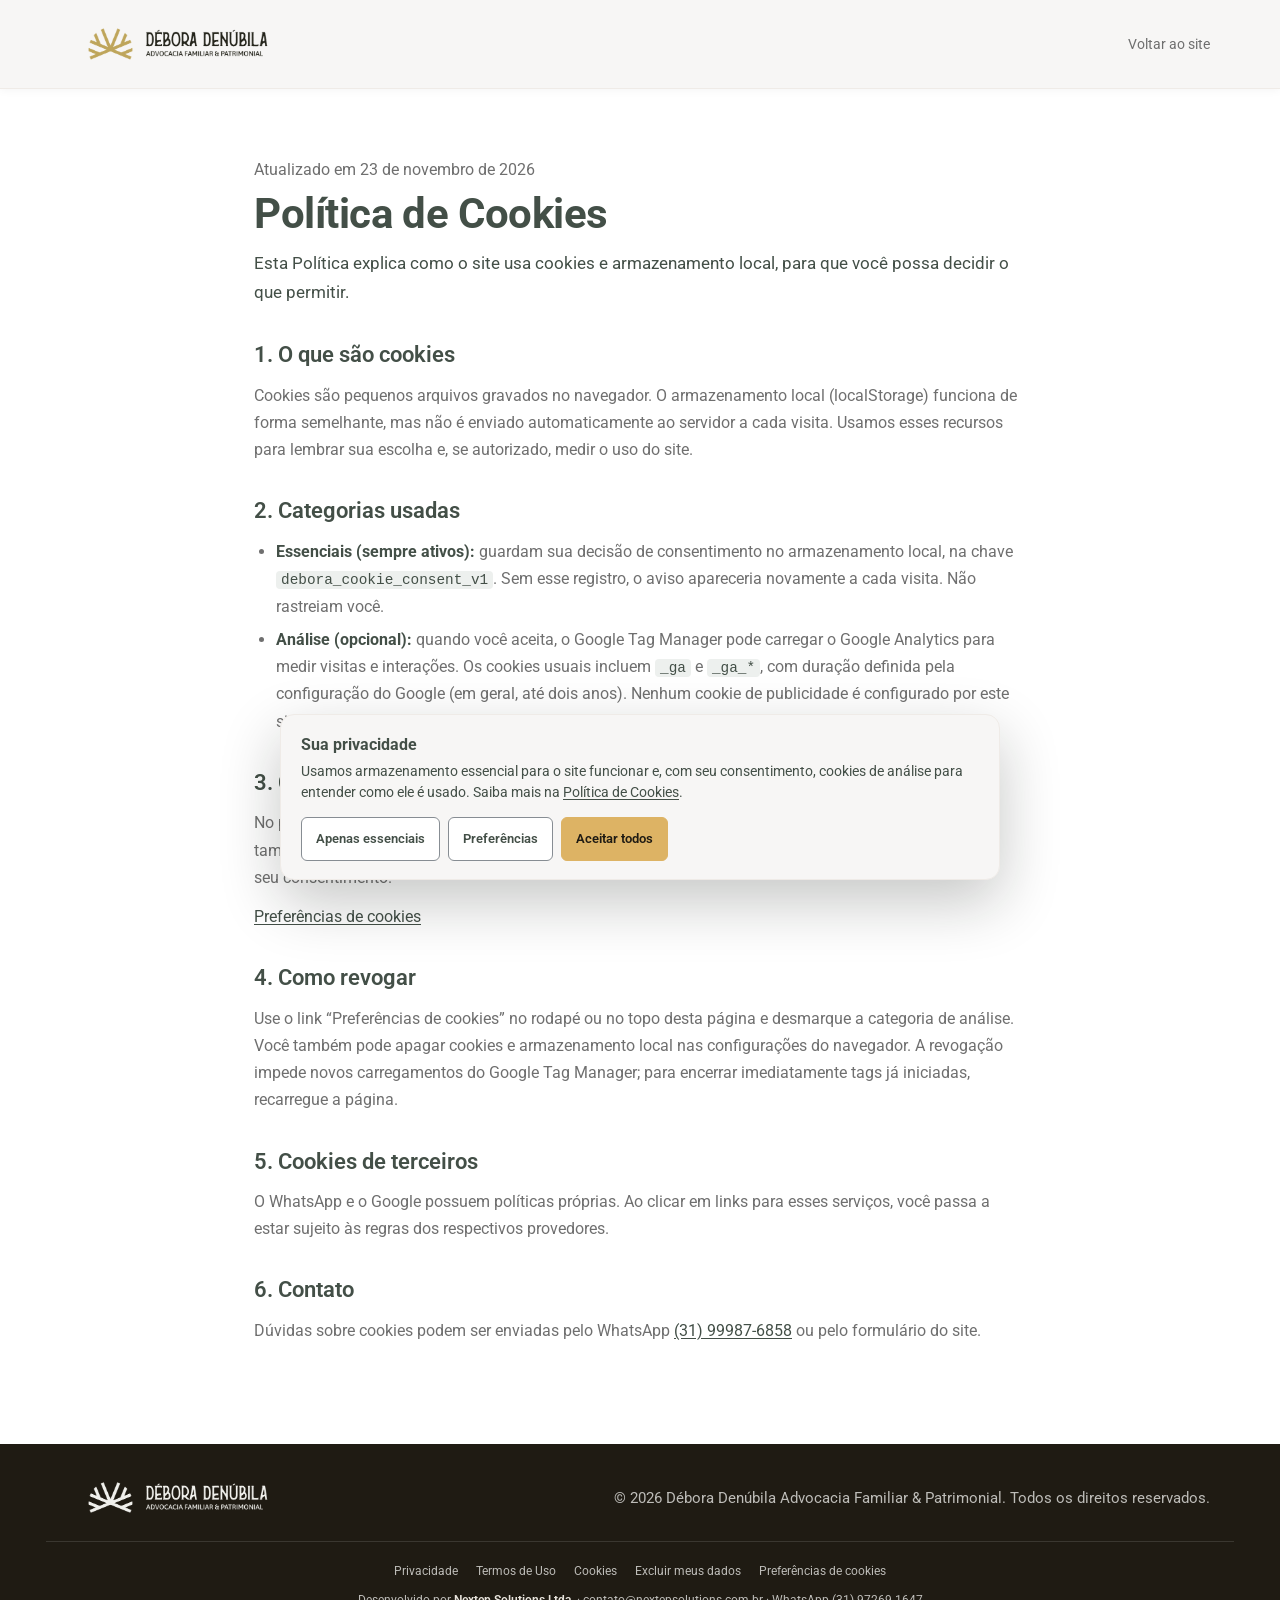
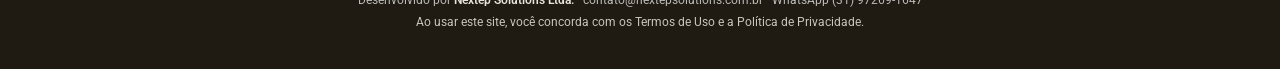
==== cookies/index.html @ 802c4f23 "feat: site institucional Debora Denubila com deploy CI/CD" ====
<!DOCTYPE html>
<html lang="pt-BR" class="no-js">
<head>
  <meta charset="UTF-8">
  <meta name="viewport" content="width=device-width, initial-scale=1.0, viewport-fit=cover">

  <title>Política de Cookies | Débora Denúbila</title>
  <meta name="description" content="Categorias de cookies e armazenamento local usados no site e como gerenciar suas preferências.">
  <meta name="robots" content="index, follow">
  <meta name="theme-color" content="#434F47">
  <link rel="canonical" href="https://deboradenubila.adv.br/cookies/">

  <link rel="icon" href="../assets/icons/favicon-32.png" sizes="32x32" type="image/png">
  <link rel="icon" href="../assets/icons/favicon-192.png" sizes="192x192" type="image/png">
  <link rel="apple-touch-icon" href="../assets/icons/favicon-180.png">
  <link rel="manifest" href="../site.webmanifest">

  <link rel="preload" href="../assets/fonts/roboto-latin.woff2" as="font" type="font/woff2" crossorigin>
  <link rel="stylesheet" href="../assets/css/styles.css">
  <link rel="stylesheet" href="../assets/css/legal.css">

  <script>document.documentElement.classList.replace('no-js', 'js');</script>
</head>

<body>
  <a class="skip-link" href="#conteudo">Ir para o conteúdo</a>

  <header class="site-header" data-header>
    <div class="container site-header__inner">
      <a class="brand" href="../index.html" aria-label="Débora Denúbila — voltar ao site">
        <img src="../assets/img/logo-escura.png" width="640" height="199" alt="Débora Denúbila — Advocacia Familiar e Patrimonial">
      </a>
      <a class="legal-back" href="../index.html">Voltar ao site</a>
    </div>
  </header>

  <main class="legal-page" id="conteudo">
    <div class="container legal-page__inner">
      <p class="legal-updated">Atualizado em 23 de novembro de 2026</p>
      <h1>Política de Cookies</h1>
      <p class="legal-intro">Esta Política explica como o site usa cookies e armazenamento local, para que você possa decidir o que permitir.</p>
      
      <section>
        <h2>1. O que são cookies</h2>
        <p>Cookies são pequenos arquivos gravados no navegador. O armazenamento local (localStorage) funciona de forma semelhante, mas não é enviado automaticamente ao servidor a cada visita. Usamos esses recursos para lembrar sua escolha e, se autorizado, medir o uso do site.</p>
      </section>
      <section>
        <h2>2. Categorias usadas</h2>
        <ul>
          <li><strong>Essenciais (sempre ativos):</strong> guardam sua decisão de consentimento no armazenamento local, na chave <code>debora_cookie_consent_v1</code>. Sem esse registro, o aviso apareceria novamente a cada visita. Não rastreiam você.</li>
          <li><strong>Análise (opcional):</strong> quando você aceita, o Google Tag Manager pode carregar o Google Analytics para medir visitas e interações. Os cookies usuais incluem <code>_ga</code> e <code>_ga_*</code>, com duração definida pela configuração do Google (em geral, até dois anos). Nenhum cookie de publicidade é configurado por este site.</li>
        </ul>
      </section>
      <section>
        <h2>3. Consentimento</h2>
        <p>No primeiro acesso, mostramos um aviso com as opções “Apenas essenciais” e “Aceitar todos”. Você também pode abrir as preferências detalhadas a qualquer momento. A análise só é ativada após o seu consentimento.</p>
        <p><a href="../cookies/" data-cookie-preferences>Preferências de cookies</a></p>
      </section>
      <section>
        <h2>4. Como revogar</h2>
        <p>Use o link “Preferências de cookies” no rodapé ou no topo desta página e desmarque a categoria de análise. Você também pode apagar cookies e armazenamento local nas configurações do navegador. A revogação impede novos carregamentos do Google Tag Manager; para encerrar imediatamente tags já iniciadas, recarregue a página.</p>
      </section>
      <section>
        <h2>5. Cookies de terceiros</h2>
        <p>O WhatsApp e o Google possuem políticas próprias. Ao clicar em links para esses serviços, você passa a estar sujeito às regras dos respectivos provedores.</p>
      </section>
      <section>
        <h2>6. Contato</h2>
        <p>Dúvidas sobre cookies podem ser enviadas pelo WhatsApp <a href="https://wa.me/5531999876858" target="_blank" rel="noopener noreferrer">(31) 99987-6858</a> ou pelo formulário do site.</p>
      </section>
    </div>
  </main>

  <footer class="site-footer">
    <div class="container site-footer__inner">
      <a class="brand brand--footer" href="../index.html" aria-label="Débora Denúbila — voltar ao site">
        <img src="../assets/img/logo-clara.png" width="640" height="199" alt="Débora Denúbila — Advocacia Familiar e Patrimonial" loading="lazy" decoding="async">
      </a>
      <p>&copy; <span data-year>2026</span> Débora Denúbila Advocacia Familiar &amp; Patrimonial. Todos os direitos reservados.</p>
    </div>

    <div class="container legal-footer">
      <nav class="legal-links" aria-label="Links legais">
        <a href="../privacidade/">Privacidade</a>
        <a href="../termos/">Termos de Uso</a>
        <a href="../cookies/">Cookies</a>
        <a href="../excluir-dados/">Excluir meus dados</a>
        <a href="../cookies/" data-cookie-preferences>Preferências de cookies</a>
      </nav>
      <p class="legal-responsible">
        Desenvolvido por <a href="https://nextepsolutions.com.br/" target="_blank" rel="noopener noreferrer"><strong>Nextep Solutions Ltda.</strong></a> ·
        <a href="mailto:contato@nextepsolutions.com.br">contato@nextepsolutions.com.br</a> ·
        WhatsApp <a href="https://wa.me/5531972691647" target="_blank" rel="noopener noreferrer">(31) 97269-1647</a>
      </p>
      <p class="legal-consent">
        Ao usar este site, você concorda com os <a href="../termos/">Termos de Uso</a>
        e a <a href="../privacidade/">Política de Privacidade</a>.
      </p>
    </div>
  </footer>

  <a class="whatsapp" href="https://wa.me/5531999876858?text=Ol%C3%A1%2C%20vim%20do%20site%20e%20gostaria%20de%20mais%20informa%C3%A7%C3%B5es"
     target="_blank" rel="noopener noreferrer" aria-label="Falar no WhatsApp (abre em nova aba)">
    <span class="whatsapp__pulse" aria-hidden="true"></span>
    <svg viewBox="0 0 24 24" aria-hidden="true">
      <path fill="currentColor" d="M19.05 4.91A9.82 9.82 0 0 0 12.04 2C6.58 2 2.13 6.45 2.13 11.91c0 1.75.46 3.45 1.32 4.95L2.05 22l5.25-1.38c1.45.79 3.08 1.21 4.74 1.21 5.46 0 9.91-4.45 9.91-9.91 0-2.65-1.03-5.14-2.9-7.01zM12.04 20.15c-1.48 0-2.93-.4-4.2-1.15l-.3-.18-3.12.82.83-3.04-.2-.31a8.26 8.26 0 0 1-1.26-4.38c0-4.54 3.7-8.24 8.25-8.24 2.2 0 4.27.86 5.82 2.42a8.18 8.18 0 0 1 2.41 5.83c0 4.54-3.7 8.23-8.23 8.23zm4.52-6.16c-.25-.12-1.47-.72-1.69-.81-.23-.08-.39-.12-.56.12-.17.25-.64.81-.79.97-.15.17-.29.19-.54.06-.25-.12-1.05-.39-1.99-1.23-.74-.66-1.23-1.47-1.38-1.72-.14-.25-.02-.38.11-.5.11-.11.25-.29.37-.43.12-.14.17-.25.25-.41.08-.17.04-.31-.02-.43-.06-.12-.56-1.34-.76-1.84-.2-.48-.41-.42-.56-.43h-.48c-.17 0-.43.06-.66.31-.22.25-.86.85-.86 2.07 0 1.22.89 2.4 1.01 2.56.12.17 1.75 2.67 4.23 3.74.59.26 1.05.41 1.41.52.59.19 1.13.16 1.56.1.48-.07 1.47-.6 1.68-1.18.21-.58.21-1.07.14-1.18-.06-.1-.22-.16-.47-.28z"/>
    </svg>
  </a>

  <script src="../assets/js/consent.js" defer></script>
  <script src="../assets/js/main.js" defer></script>
</body>
</html>
---- assets/css/styles.css ----
/* ==========================================================================
   Débora Denúbila — Advocacia Familiar & Patrimonial
   styles.css
   --------------------------------------------------------------------------
   ÍNDICE
   01. Tokens (cores, tipografia, espaçamentos)
   02. Reset e base
   03. Utilitários (container, ícones, botões)
   04. Header
   05. Hero
   06. Seções e cards
   07. Método
   08. Sobre
   09. Formulário
   10. Encerramento
   11. Footer
   12. WhatsApp flutuante
   13. Animações de entrada
   14. Responsivo
   15. Acessibilidade / movimento reduzido / impressão
   ========================================================================== */

/* ==========================================================================
   00. Fonte (Roboto variável, hospedada localmente)
   ========================================================================== */
@font-face {
  font-family: "Roboto";
  src: url("../fonts/roboto-latin.woff2") format("woff2");
  font-weight: 100 900;
  font-style: normal;
  font-display: swap;
}

/* ==========================================================================
   01. Tokens
   ========================================================================== */
:root {
  /* Cores da marca */
  --brand: #434F47;
  --brand-deep: #40544A;
  --brand-soft: #4D5850;
  --brand-soft-hover: #56615A;
  --brand-line: #67716A;

  --gold: #DDB364;
  --gold-deep: #C9A35B;
  --gold-text: #8A6A2F;  /* texto pequeno com contraste AA em fundos claros */
  --gold-title: #A67C33; /* display grande com contraste AA (texto grande) */

  --cream: #F8F7F6;
  --paper: #F7F6F5;
  --ivory: #FFFEFC;
  --ink: #1F1B13;

  /* Texto */
  --text: #434F47;
  --muted: #6F6F6F;
  --muted-light: #CBCFDC;
  --muted-soft: #CDCFCE;
  --muted-footer: #BDBCB8;

  /* Linhas e superfícies */
  --line: #EFEBE7;
  --line-soft: #F1F0ED;
  --field-border: #878D93;
  --placeholder: #6B7075;
  --sage-bg: #EDF0EE;
  --sage-line: #D8E2E4;
  --sky: #9FBDD9;
  --whatsapp: #25D366;

  /* Tipografia */
  --font: "Roboto", -apple-system, BlinkMacSystemFont, "Segoe UI", Arial, sans-serif;

  /* Layout */
  --container: 1140px;
  --gutter: 24px;
  --header-h: 88px;
  --section-y: 100px;
  --radius: 20px;
  --radius-sm: 10px;

  /* Movimento */
  --ease-out: cubic-bezier(.22, 1, .36, 1);
}

/* ==========================================================================
   02. Reset e base
   ========================================================================== */
*,
*::before,
*::after {
  box-sizing: border-box;
}

html {
  -webkit-text-size-adjust: 100%;
  scroll-behavior: smooth;
  scroll-padding-top: calc(var(--header-h) + 16px);
}

body {
  margin: 0;
  font-family: var(--font);
  font-size: 16px;
  line-height: 1.5;
  color: var(--text);
  background: #fff;
  overflow-x: hidden;
  caret-color: var(--brand);
  -webkit-font-smoothing: antialiased;
  text-rendering: optimizeLegibility;
}

h1,
h2,
h3 {
  text-wrap: balance;
}

p {
  text-wrap: pretty;
}

img,
svg,
picture {
  display: block;
  max-width: 100%;
}

img {
  height: auto;
}

h1,
h2,
h3,
p,
ul,
ol,
dl,
dd,
figure {
  margin: 0;
}

ul,
ol {
  padding: 0;
  list-style: none;
}

a {
  color: inherit;
  text-decoration: none;
}

button,
input,
select,
textarea {
  font: inherit;
  color: inherit;
}

button {
  cursor: pointer;
}

::selection {
  background: var(--gold);
  color: var(--brand);
}

@supports (scrollbar-color: auto) {
  html {
    scrollbar-color: #9CA69F #F1F0ED;
    scrollbar-width: thin;
  }
}

/* ==========================================================================
   03. Utilitários
   ========================================================================== */
.container {
  width: 100%;
  max-width: calc(var(--container) + (var(--gutter) * 2));
  margin-inline: auto;
  padding-inline: var(--gutter);
}

.svg-sprite {
  position: absolute;
  width: 0;
  height: 0;
  overflow: hidden;
}

.sr-only {
  position: absolute;
  width: 1px;
  height: 1px;
  padding: 0;
  margin: -1px;
  overflow: hidden;
  clip: rect(0, 0, 0, 0);
  white-space: nowrap;
  border: 0;
}

/* Sem JS, os dois destaques ficam empilhados e os controles somem. */
.no-js .hero__controls {
  display: none;
}

.no-js .hero__slide + .hero__slide {
  margin-top: 64px;
}

.icon {
  width: 1.15em;
  height: 1.15em;
  flex: none;
  fill: none;
}

.skip-link {
  position: fixed;
  top: 8px;
  left: 8px;
  z-index: 200;
  padding: 10px 16px;
  border-radius: 6px;
  background: var(--brand);
  color: #fff;
  font-weight: 600;
  transform: translateY(-150%);
  transition: transform .2s ease;
}

.skip-link:focus {
  transform: translateY(0);
}

:focus-visible {
  outline: 2px solid var(--gold-text);
  outline-offset: 3px;
}

/* Em superfícies escuras o ouro claro tem melhor contraste. */
.section--dark :focus-visible,
.section--form :focus-visible,
.site-footer :focus-visible {
  outline-color: var(--gold);
}

.btn:focus-visible {
  outline-color: var(--brand);
}

/* Seções recebem foco via JS após a navegação móvel; o deslocamento já é o feedback. */
main > section:focus {
  outline: none;
}

/* Botões ------------------------------------------------------------------ */
.btn {
  display: inline-flex;
  align-items: center;
  justify-content: center;
  gap: 10px;
  min-height: 44px;
  padding: 12px 24px;
  border: 0;
  border-radius: 5px;
  background: var(--gold);
  color: var(--ink);
  font-size: 16px;
  font-weight: 600;
  line-height: 1;
  text-align: center;
  transition: background-color .2s ease, transform .2s var(--ease-out), box-shadow .2s ease;
}

.btn:hover {
  background: var(--gold-deep);
  transform: translateY(-1px);
  box-shadow: 0 6px 16px rgba(31, 27, 19, .16);
}

.btn:active {
  transform: translateY(0);
  box-shadow: none;
}

.btn .icon {
  width: 18px;
  height: 18px;
  transition: transform .2s var(--ease-out);
}

.btn:hover .icon {
  transform: translateX(3px);
}

.btn--sm {
  min-height: 44px;
  padding: 12px 24px;
  font-size: 15px;
  font-weight: 600;
}

.btn:disabled {
  opacity: .6;
  cursor: not-allowed;
  transform: none;
  box-shadow: none;
}

.site-header .btn {
  white-space: nowrap;
}

.btn--block {
  width: 100%;
  min-height: 48px;
  margin-top: 4px;
}

/* ==========================================================================
   04. Header
   ========================================================================== */
.site-header {
  position: fixed;
  inset: 0 0 auto;
  z-index: 100;
  background: rgba(247, 246, 245, .97);
  border-bottom: 1px solid var(--line);
  box-shadow: 0 0 10px rgba(0, 0, 0, .06);
  backdrop-filter: saturate(140%) blur(8px);
  transition: box-shadow .25s ease;
}

.site-header.is-scrolled {
  box-shadow: 0 6px 24px rgba(31, 27, 19, .10);
}

.site-header__inner {
  display: flex;
  align-items: center;
  justify-content: space-between;
  gap: 24px;
  min-height: var(--header-h);
}

.brand {
  display: inline-flex;
  flex: none;
}

.brand img {
  width: 216px;
  height: auto;
}

.site-header__actions {
  display: flex;
  align-items: center;
  gap: 44px;
}

.nav {
  display: flex;
  align-items: center;
  gap: 30px;
  font-size: 15px;
}

.nav a {
  position: relative;
  padding: 4px 0;
  color: var(--brand);
  transition: color .2s ease;
}

.nav a::after {
  content: "";
  position: absolute;
  left: 0;
  right: 0;
  bottom: 0;
  height: 1px;
  background: var(--gold-deep);
  transform: scaleX(0);
  transform-origin: left;
  transition: transform .25s var(--ease-out);
}

.nav a:hover,
.nav a.is-active {
  color: var(--gold-text);
}

.nav a:hover::after,
.nav a.is-active::after {
  transform: scaleX(1);
}

/* Menu móvel (disclosure) ------------------------------------------------ */
.menu-toggle {
  display: none;
  place-items: center;
  width: 44px;
  height: 44px;
  padding: 0;
  border: 1px solid var(--line);
  border-radius: 10px;
  background: transparent;
  color: var(--brand);
  transition: background-color .2s ease, border-color .2s ease;
}

.menu-toggle:hover {
  border-color: var(--field-border);
  background: var(--sage-bg);
}

.menu-toggle__bars {
  position: relative;
  display: block;
  width: 20px;
  height: 14px;
}

.menu-toggle__bars span {
  position: absolute;
  left: 0;
  width: 100%;
  height: 2px;
  border-radius: 2px;
  background: currentColor;
  transition: transform .25s var(--ease-out), opacity .15s ease, top .25s var(--ease-out);
}

.menu-toggle__bars span:nth-child(1) { top: 0; }
.menu-toggle__bars span:nth-child(2) { top: 6px; }
.menu-toggle__bars span:nth-child(3) { top: 12px; }

.site-header.is-menu-open .menu-toggle__bars span:nth-child(1) {
  top: 6px;
  transform: rotate(45deg);
}

.site-header.is-menu-open .menu-toggle__bars span:nth-child(2) {
  opacity: 0;
}

.site-header.is-menu-open .menu-toggle__bars span:nth-child(3) {
  top: 6px;
  transform: rotate(-45deg);
}

.mobile-menu {
  position: absolute;
  top: 100%;
  left: 0;
  right: 0;
  display: none;
  padding: 8px var(--gutter) 22px;
  border-top: 1px solid var(--line);
  border-bottom: 1px solid var(--line);
  background: var(--paper);
  box-shadow: 0 22px 40px rgba(31, 27, 19, .12);
}

.mobile-menu__links a {
  display: flex;
  align-items: center;
  min-height: 52px;
  border-bottom: 1px solid var(--line);
  color: var(--brand);
  font-size: 17px;
  font-weight: 500;
}

.mobile-menu__links a:hover,
.mobile-menu__links a.is-active {
  color: var(--gold-text);
}

.mobile-menu .btn {
  margin-top: 18px;
}

/* ==========================================================================
   05. Hero (tela cheia + carrossel de dois destaques)
   ========================================================================== */
.hero {
  display: flex;
  min-height: 100vh;
  min-height: 100svh;
  padding-top: calc(var(--header-h) + 12px);
  padding-bottom: 0;
  background: #fff;
}

.hero__slider {
  display: flex;
  flex: 1;
  flex-direction: column;
  min-width: 0;
}

.hero__viewport {
  display: flex;
  flex: 1;
  align-items: center;
  min-width: 0;
}

.js .hero__viewport {
  overflow: hidden;
}

.hero__track {
  width: 100%;
}

.js .hero__track {
  display: flex;
  transition: transform .65s var(--ease-out);
}

.hero__slide {
  display: flex;
  align-items: center;
  width: 100%;
}

.hero__slide > .hero__grid {
  width: 100%;
}

.js .hero__slide {
  flex: 0 0 100%;
}

.hero__grid {
  display: grid;
  grid-template-columns: minmax(0, 1.22fr) minmax(0, 1fr);
  gap: 20px;
  align-items: center;
}

/* Controles do carrossel */
.hero__controls {
  display: flex;
  align-items: center;
  justify-content: space-between;
  gap: 24px;
  margin-top: auto;
  padding-top: 16px;
  padding-bottom: 24px;
  border-top: 1px solid var(--line);
}

.hero__tabs {
  display: flex;
  align-items: center;
  gap: 28px;
}

.hero__tab {
  position: relative;
  display: inline-flex;
  align-items: baseline;
  gap: 8px;
  min-height: 44px;
  padding: 10px 0;
  border: 0;
  background: transparent;
  color: var(--muted);
  font-size: 12px;
  font-weight: 500;
  letter-spacing: .08em;
  line-height: 1.4;
  text-transform: uppercase;
  transition: color .2s ease;
}

.hero__tab span {
  font-size: 10px;
  letter-spacing: .04em;
}

.hero__tab::after {
  content: "";
  position: absolute;
  left: 0;
  right: 0;
  bottom: 4px;
  height: 2px;
  background: var(--gold-deep);
  transform: scaleX(0);
  transform-origin: left;
  transition: transform .3s var(--ease-out);
}

.hero__tab:hover,
.hero__tab.is-active {
  color: var(--brand);
}

.hero__tab.is-active::after {
  transform: scaleX(1);
}

.hero__arrows {
  display: flex;
  align-items: center;
  gap: 8px;
}

.hero__arrow {
  display: grid;
  place-items: center;
  width: 44px;
  height: 44px;
  padding: 0;
  border: 1px solid var(--line);
  border-radius: 50%;
  background: transparent;
  color: var(--brand);
  transition: background-color .2s ease, border-color .2s ease, transform .2s var(--ease-out);
}

.hero__arrow:hover {
  border-color: var(--field-border);
  background: var(--sage-bg);
  transform: translateY(-1px);
}

.hero__arrow .icon {
  width: 18px;
  height: 18px;
}

/* Conteúdo dentro de cada slide */
.hero__content {
  display: flex;
  flex-direction: column;
  align-items: flex-start;
  gap: 20px;
  padding: 10px;
}

.hero__title {
  max-width: 600px;
  color: var(--brand);
  font-size: 58px;
  font-weight: 800;
  line-height: 1.103;
  letter-spacing: -.005em;
  text-wrap: wrap;
}

.hero__title span {
  color: var(--gold-title);
}

@media (min-width: 1101px) {
  .hero__title--palestras {
    font-size: clamp(44px, 4.2vw, 54px);
  }
}

.hero__lead {
  max-width: 580px;
  color: var(--text);
}

.hero__features {
  display: flex;
  flex-wrap: wrap;
  align-items: center;
  gap: 12px 20px;
  color: var(--text);
  font-size: 13px;
}

.hero__features li {
  display: flex;
  align-items: center;
  gap: 7px;
}

.hero__features .icon {
  width: 17px;
  height: 17px;
  color: var(--sky);
}

.hero__media {
  display: flex;
  justify-content: center;
  padding: 10px;
}

.hero__media img {
  width: 100%;
  max-width: 444px;
  border-radius: var(--radius);
  box-shadow: 2px 5px 10px rgba(0, 0, 0, .28);
}

/* Slide de palestras: painel verde, imagem à esquerda e linguagem editorial. */
.hero__slide--palestras {
  overflow: hidden;
  border-radius: 24px;
  background: var(--brand);
}

.hero__slide--palestras .hero__grid {
  grid-template-columns: minmax(0, .78fr) minmax(0, 1.22fr);
  gap: 48px;
  padding: 34px;
}

.hero__slide--palestras .hero__media {
  order: -1;
  flex-direction: column;
  gap: 14px;
}

.hero__slide--palestras .hero__media img {
  max-width: 400px;
  border: 1px solid rgba(221, 179, 100, .58);
  border-radius: 220px 220px 16px 16px;
  box-shadow: 0 28px 54px rgba(0, 0, 0, .34);
}

.hero__caption {
  color: var(--muted-light);
  font-size: 11px;
  letter-spacing: .12em;
  line-height: 1.5;
  text-align: center;
  text-transform: uppercase;
}

.hero__slide--palestras .hero__title {
  color: #fff;
}

.hero__slide--palestras .hero__title span {
  color: var(--gold);
}

.hero__slide--palestras .hero__lead {
  color: var(--muted-light);
}

.hero__slide--palestras .hero__features {
  flex-direction: row;
  flex-wrap: wrap;
  gap: 0;
  color: var(--muted-light);
  font-size: 11px;
  letter-spacing: .1em;
  text-transform: uppercase;
}

.hero__slide--palestras .hero__features li {
  gap: 0;
}

.hero__slide--palestras .hero__features li + li::before {
  content: "";
  width: 4px;
  height: 4px;
  margin: 0 12px;
  border-radius: 50%;
  background: var(--gold);
}

/* ==========================================================================
   06. Seções e cards
   ========================================================================== */
.section {
  padding-block: var(--section-y);
}

.section--dark {
  background: var(--brand);
}

.section--cream {
  background: var(--cream);
}

.section--ivory {
  background: var(--ivory);
}

.section__title {
  max-width: 760px;
  color: var(--brand);
  font-size: 39px;
  font-weight: 700;
  line-height: 1.08;
}

.section__title--light {
  color: #fff;
}

.section__title--center {
  margin-inline: auto;
  text-align: center;
}

.section__lead {
  max-width: 700px;
  margin-top: 18px;
  color: var(--muted);
  line-height: 1.6;
}

.section__lead--light {
  color: var(--muted-light);
}

.section__lead--center {
  margin-inline: auto;
  text-align: center;
}

.section__lead--wide {
  max-width: 1120px;
}

/* Títulos que precisam de mais largura para manter o desenho original */
.section--inventory .section__title {
  max-width: 1040px;
}

.section--form .section__title {
  max-width: 1000px;
}

.section--form .section__lead {
  max-width: 900px;
}

/* Grid de cards ---------------------------------------------------------- */
.cards {
  display: grid;
  gap: 20px;
  margin-top: 44px;
}

.cards--2 { grid-template-columns: repeat(2, minmax(0, 1fr)); }
.cards--3 { grid-template-columns: repeat(3, minmax(0, 1fr)); }
.cards--4 { grid-template-columns: repeat(4, minmax(0, 1fr)); }

.card {
  border-radius: var(--radius);
}

.card h3 {
  color: var(--brand);
  font-size: 18px;
  font-weight: 600;
  line-height: 1.2;
}

.card p {
  font-size: 16px;
  line-height: 1.5;
}

.card__icon {
  width: 36px;
  height: 36px;
  object-fit: contain;
}

/* Cards escuros (riscos) */
.card--dark {
  padding: 20px;
  background: var(--brand-soft);
  border: 1px solid var(--brand-line);
  transition: background-color .25s ease, transform .25s var(--ease-out);
}

.card--dark:hover {
  background: var(--brand-soft-hover);
  transform: translateY(-2px);
}

.card--dark h3 {
  margin: 8px 0 16px;
  color: #fff;
}

.card--dark p {
  color: var(--muted-soft);
}

/* Cards de soluções */
.card--solution {
  display: grid;
  grid-template-columns: 48px minmax(0, 1fr);
  column-gap: 14px;
  row-gap: 16px;
  align-items: center;
  padding: 25px;
  background: #fff;
  box-shadow: 0 0 10px rgba(0, 0, 0, .02);
  transition: transform .25s var(--ease-out), box-shadow .25s ease;
}

.card--solution:hover {
  transform: translateY(-3px);
  box-shadow: 0 12px 30px rgba(31, 27, 19, .08);
}

.card__icon-box {
  grid-column: 1;
  grid-row: 1;
  display: grid;
  place-items: center;
  width: 48px;
  height: 48px;
  border-radius: var(--radius-sm);
  background: var(--sage-bg);
  color: #5E7468;
}

.card__icon-box .icon {
  width: 24px;
  height: 24px;
}

.card--solution h3 {
  grid-column: 2;
  grid-row: 1;
  margin-bottom: 0;
}

.card--solution p {
  grid-column: 1 / -1;
  color: var(--muted);
}

/* Cards "para quem" */
.card--audience {
  display: flex;
  align-items: flex-start;
  gap: 24px;
  padding: 20px;
  background: var(--paper);
}

.card--audience .card__icon {
  margin-top: 2px;
}

.card__body p {
  margin-top: 8px;
  color: var(--muted);
}

/* Inventário */
.section--inventory {
  padding-top: 50px;
}

.card--inventory {
  padding: 20px;
  background: var(--cream);
  border: 1px solid var(--line-soft);
}

.card--inventory h3 {
  margin: 8px 0 16px;
}

.card--inventory p {
  color: var(--text);
}

.inventory__cta {
  margin-top: 40px;
  text-align: center;
}

.inventory__cta p {
  color: var(--muted);
}

.inventory__cta .btn {
  margin-top: 20px;
}

/* ==========================================================================
   07. Método
   ========================================================================== */
.method {
  padding-top: var(--section-y);
  padding-bottom: 50px;
  background: #fff;
}

.method__title {
  margin-bottom: 0;
}

.steps {
  position: relative;
  display: grid;
  grid-template-columns: repeat(3, minmax(0, 1fr));
  margin-top: 48px;
}

/* Linha horizontal que conecta as etapas */
.steps::before {
  content: "";
  position: absolute;
  left: 40px;
  right: calc(33.3333% - 40px);
  top: 30px;
  height: 3px;
  background: rgba(67, 79, 71, .12);
}

.step {
  position: relative;
  z-index: 1;
  display: flex;
  flex-direction: column;
  gap: 20px;
  padding: 10px;
}

.step__badge {
  display: grid;
  place-items: center;
  width: 60px;
  height: 60px;
  border-radius: 50%;
  color: var(--ink);
  font-size: 32px;
  font-weight: 600;
  line-height: 1;
  box-shadow: 0 6px 16px rgba(31, 27, 19, .12);
}

.step__badge--gold { background: var(--gold-deep); }
.step__badge--sage { background: #97B5A9; }
.step__badge--green { background: var(--brand); color: #fff; }

.step h3 {
  color: var(--brand);
  font-size: 21px;
  font-weight: 600;
  line-height: 1;
}

.step p {
  color: var(--muted);
}

/* ==========================================================================
   08. Sobre
   ========================================================================== */
.about__grid {
  display: grid;
  grid-template-columns: repeat(2, minmax(0, 1fr));
  gap: 48px;
  align-items: center;
}

.about__media {
  display: flex;
  justify-content: center;
  padding: 10px;
}

.about__media img {
  width: 100%;
  max-width: 440px;
  border-radius: 15px;
  box-shadow: 2px 6px 10px rgba(0, 0, 0, .17);
}

.about__content {
  display: flex;
  flex-direction: column;
  gap: 20px;
  padding: 10px;
}

.about__content p {
  color: var(--muted);
}

.stats {
  display: grid;
  grid-template-columns: repeat(2, minmax(0, 1fr));
  gap: 40px;
  margin-top: 10px;
}

.stat {
  display: flex;
  flex-direction: column;
}

.stat__value {
  order: -1;
  color: var(--gold-title);
  font-size: 44px;
  font-weight: 700;
  line-height: 1;
}

.stat__label {
  margin-top: 10px;
  color: var(--muted);
  font-size: 13px;
  letter-spacing: .12em;
  text-transform: uppercase;
}

/* ==========================================================================
   08b. Palestras
   ========================================================================== */
.palestras__grid {
  display: grid;
  grid-template-columns: minmax(0, .9fr) minmax(0, 1.1fr);
  gap: 64px;
  align-items: center;
}

.palestras__media {
  display: flex;
  justify-content: center;
  padding: 10px;
}

.palestras__media img {
  width: 100%;
  max-width: 440px;
  border-radius: 15px;
  box-shadow: 0 18px 40px rgba(31, 27, 19, .16);
}

.palestras__content {
  display: flex;
  flex-direction: column;
  align-items: flex-start;
  gap: 20px;
  padding: 10px;
}

.palestras__lead {
  max-width: 620px;
  color: var(--muted);
  font-size: 17px;
  line-height: 1.65;
}

.topic-list {
  display: flex;
  flex-direction: column;
  gap: 18px;
  margin-top: 4px;
}

.topic-list li {
  display: flex;
  align-items: flex-start;
  gap: 12px;
}

.topic-list .icon {
  width: 20px;
  height: 20px;
  margin-top: 2px;
  color: var(--gold-text);
}

.topic-list h3 {
  color: var(--brand);
  font-size: 17px;
  font-weight: 600;
  line-height: 1.25;
}

.topic-list p {
  margin-top: 4px;
  color: var(--muted);
  font-size: 15px;
  line-height: 1.55;
}

.palestras__note {
  color: var(--muted);
  font-size: 13px;
}

.palestras__content .btn {
  margin-top: 4px;
}

/* ==========================================================================
   09. Formulário
   ========================================================================== */
.section--form {
  background: var(--brand-deep);
}

.form-card {
  max-width: 820px;
  margin: 48px auto 0;
  padding: 46px 40px;
  border-radius: 15px;
  background: var(--paper);
  box-shadow: 0 24px 60px rgba(17, 24, 20, .22);
}

.form {
  display: flex;
  flex-direction: column;
  gap: 12px;
}

/* Resumo de erros: leva o foco ao topo do formulário e liga cada erro ao campo. */
.form__summary {
  padding: 14px 16px;
  border: 1px solid #E3B8B2;
  border-radius: 8px;
  background: #FBECEA;
  color: #7A2E26;
}

.form__summary:focus-visible {
  outline-color: #8E342A;
}

.form__summary-title {
  font-size: 15px;
  font-weight: 700;
}

.form__summary-list {
  margin-top: 6px;
  padding-left: 18px;
  list-style: disc;
  font-size: 14px;
  line-height: 1.5;
}

.form__summary-list a {
  text-decoration: underline;
  text-underline-offset: 2px;
}

.form__summary-list a:hover {
  text-decoration-thickness: 2px;
}

.field label {
  display: block;
  margin-bottom: 6px;
  color: var(--brand);
  font-size: 15px;
  font-weight: 500;
}

.field input,
.field select {
  width: 100%;
  height: 44px;
  padding: 10px 16px;
  border: 1px solid var(--field-border);
  border-radius: 5px;
  background-color: #fff;
  color: var(--text);
  font-size: 15px;
  transition: border-color .2s ease, box-shadow .2s ease;
}

.field input::placeholder {
  color: var(--placeholder);
  opacity: 1;
}

/* Selects vazios mostram um texto-guia em vez de um campo em branco. */
.field select:invalid {
  color: var(--placeholder);
}

.field select option {
  color: var(--text);
}

.field input:hover,
.field select:hover {
  border-color: #6F777D;
}

.field input:focus,
.field select:focus {
  outline: none;
  border-color: var(--brand);
  box-shadow: 0 0 0 3px rgba(67, 79, 71, .14);
}

.field input:user-invalid,
.field select:user-invalid,
.field input[aria-invalid="true"],
.field select[aria-invalid="true"] {
  border-color: #A64036;
  box-shadow: 0 0 0 3px rgba(166, 64, 54, .10);
}

.field__error {
  margin-top: 6px;
  color: #8E342A;
  font-size: 13px;
  line-height: 1.4;
}

.select-wrap {
  position: relative;
}

.select-wrap select {
  appearance: none;
  -webkit-appearance: none;
  padding-right: 44px;
  cursor: pointer;
  background-image: url("data:image/svg+xml,%3Csvg xmlns='http://www.w3.org/2000/svg' width='16' height='16' viewBox='0 0 24 24' fill='none' stroke='%23434F47' stroke-width='2' stroke-linecap='round' stroke-linejoin='round'%3E%3Cpath d='m6 9 6 6 6-6'/%3E%3C/svg%3E");
  background-repeat: no-repeat;
  background-position: right 16px center;
}

.form__status {
  display: none;
  padding: 12px 14px;
  border-radius: 8px;
  font-size: 14px;
  line-height: 1.5;
}

.form__status.is-visible {
  display: block;
}

.form__status.is-success {
  background: #E7F2E9;
  color: #2C5B3C;
}

.form__status.is-error {
  background: #FBECEA;
  color: #8E342A;
}

.form__status a {
  font-weight: 600;
  text-decoration: underline;
  text-underline-offset: 2px;
}

.form__noscript {
  color: var(--brand);
  font-size: 14px;
}

.form__noscript a {
  font-weight: 600;
  text-decoration: underline;
}

.form-note {
  max-width: 820px;
  margin: 30px auto 0;
  color: #D8DED9;
  font-size: 15px;
}

/* ==========================================================================
   10. Encerramento
   ========================================================================== */
.closing {
  background: #fff;
}

.closing__inner {
  max-width: 900px;
  margin-inline: auto;
  text-align: center;
}

.closing .section__title {
  max-width: 900px;
}

.closing__inner p {
  margin-top: 14px;
  color: var(--muted);
}

.closing__signature {
  font-size: 15px;
}

/* ==========================================================================
   10b. Página de agradecimento (obrigado.html)
   ========================================================================== */
.thanks {
  display: flex;
  align-items: center;
  min-height: 100vh;
  min-height: 100svh;
  padding-top: calc(var(--header-h) + 48px);
  padding-bottom: 80px;
  background: #fff;
}

.thanks__grid {
  display: grid;
  grid-template-columns: minmax(0, 1.05fr) minmax(0, .95fr);
  gap: 90px;
  align-items: center;
}

.thanks__content {
  max-width: 580px;
}

.thanks__title {
  color: var(--brand);
  font-size: 34px;
  font-weight: 700;
  line-height: 1.08;
}

.thanks__lead {
  margin-top: 16px;
  color: var(--muted);
  font-size: 16px;
  line-height: 1.6;
}

.thanks__lead .icon {
  display: inline-block;
  width: 20px;
  height: 20px;
  margin-right: 8px;
  vertical-align: -.2em;
  color: var(--gold-text);
}

.thanks__content .btn {
  margin-top: 28px;
}

.thanks__media img {
  width: 100%;
  border-radius: 15px;
  box-shadow: 0 18px 40px rgba(31, 27, 19, .18);
}

/* ==========================================================================
   11. Footer
   ========================================================================== */
.site-footer {
  padding-block: 10px;
  background: var(--ink);
}

.site-footer__inner {
  display: flex;
  align-items: center;
  justify-content: space-between;
  gap: 24px;
  min-height: 87px;
}

.brand--footer img {
  width: 216px;
}

.site-footer p {
  color: var(--muted-footer);
  font-size: 15px;
  text-align: right;
}

/* ==========================================================================
   12. WhatsApp flutuante
   ========================================================================== */
.whatsapp {
  position: fixed;
  right: 20px;
  bottom: 20px;
  z-index: 90;
  display: grid;
  place-items: center;
  width: 60px;
  height: 60px;
  border-radius: 50%;
  background: var(--whatsapp);
  color: #fff;
  box-shadow: 0 6px 18px rgba(0, 0, 0, .22);
  transition: transform .2s var(--ease-out), box-shadow .2s ease, opacity .2s ease, visibility .2s;
}

/* Evita que o botão flutuante cubra o rodapé. */
.whatsapp.is-hidden {
  opacity: 0;
  visibility: hidden;
  transform: scale(.92);
  pointer-events: none;
}

/* Em telas menores, o botão sai da frente dos controles do carrossel. */
@media (max-width: 1400px) {
  .whatsapp.is-hero-near {
    opacity: 0;
    visibility: hidden;
    transform: scale(.92);
    pointer-events: none;
  }
}

.whatsapp:hover {
  transform: scale(1.06);
  box-shadow: 0 8px 24px rgba(0, 0, 0, .28);
}

.whatsapp svg {
  position: relative;
  z-index: 1;
  width: 34px;
  height: 34px;
}

.whatsapp__pulse {
  position: absolute;
  inset: 0;
  border-radius: 50%;
  border: 2px solid var(--whatsapp);
  animation: whatsapp-pulse 2.6s ease-out infinite;
  pointer-events: none;
}

@keyframes whatsapp-pulse {
  0%   { opacity: .65; transform: scale(1); }
  70%  { opacity: 0; transform: scale(1.55); }
  100% { opacity: 0; transform: scale(1.55); }
}

/* ==========================================================================
   13. Animações de entrada
   ========================================================================== */
.js [data-reveal] {
  opacity: 0;
  transform: translateY(20px);
  transition: opacity .6s ease, transform .6s var(--ease-out);
  will-change: opacity, transform;
}

.js [data-reveal].is-visible {
  opacity: 1;
  transform: none;
  will-change: auto;
}

/* Pequeno escalonamento nos grids */
.js .cards > [data-reveal]:nth-child(2),
.js .steps > [data-reveal]:nth-child(2) { transition-delay: .07s; }

.js .cards > [data-reveal]:nth-child(3),
.js .steps > [data-reveal]:nth-child(3) { transition-delay: .14s; }

.js .cards > [data-reveal]:nth-child(4) { transition-delay: .21s; }

/* ==========================================================================
   14. Responsivo
   ========================================================================== */
@media (max-width: 1100px) {
  :root {
    --section-y: 80px;
  }

  .hero__title {
    font-size: 44px;
  }

  .hero__media img {
    max-width: 420px;
  }

  .palestras__grid {
    gap: 40px;
  }

  .cards--4 {
    grid-template-columns: repeat(2, minmax(0, 1fr));
  }

  .section__title {
    font-size: 34px;
  }
}

@media (max-width: 900px) {
  :root {
    --header-h: 78px;
    --section-y: 72px;
  }

  .brand img {
    width: 180px;
  }

  .site-header__actions {
    gap: 10px;
  }

  .nav {
    display: none;
  }

  .menu-toggle {
    display: inline-grid;
  }

  .mobile-menu {
    display: block;
    visibility: hidden;
    opacity: 0;
    transform: translateY(-6px);
    transition: opacity .2s ease, transform .25s var(--ease-out), visibility .25s;
  }

  .site-header.is-menu-open .mobile-menu {
    visibility: visible;
    opacity: 1;
    transform: none;
  }

  .site-header.is-menu-open {
    box-shadow: 0 12px 32px rgba(31, 27, 19, .14);
  }

  .hero {
    padding-top: calc(var(--header-h) + 24px);
    padding-bottom: 0;
  }

  .hero__grid {
    grid-template-columns: 1fr;
    gap: 8px;
  }

  .hero__slide--palestras .hero__grid {
    grid-template-columns: 1fr;
    gap: 24px;
    padding: 24px 20px;
  }

  .hero__slide--palestras .hero__content {
    padding: 4px 0;
  }

  .hero__slide--palestras .hero__media {
    order: 2;
    margin-top: 0;
    padding: 4px 5px;
  }

  .hero__controls {
    padding-top: 12px;
    padding-bottom: 20px;
  }

  .palestras__grid {
    grid-template-columns: 1fr;
    gap: 32px;
  }

  .palestras__media img {
    max-width: 520px;
  }

  .palestras__content {
    padding: 0;
  }

  .hero__title {
    max-width: 640px;
    font-size: 44px;
    text-wrap: balance;
  }

  .hero__lead {
    max-width: 620px;
  }

  .hero__media {
    margin-top: 12px;
  }

  .hero__media img {
    max-width: 560px;
  }

  .cards--3,
  .cards--2 {
    grid-template-columns: 1fr;
  }

  .card--solution {
    min-height: 0;
  }

  .steps {
    grid-template-columns: 1fr;
    gap: 36px;
    margin-top: 32px;
  }

  .steps::before {
    display: none;
  }

  .step {
    padding: 0;
  }

  .step h3 {
    font-size: 18px;
  }

  .about__grid {
    grid-template-columns: 1fr;
    gap: 32px;
  }

  .about__media img {
    max-width: 520px;
  }

  .thanks {
    min-height: 0;
    padding-top: calc(var(--header-h) + 56px);
    padding-bottom: 88px;
  }

  .thanks__grid {
    grid-template-columns: 1fr;
    gap: 40px;
  }

  .thanks__content {
    max-width: 620px;
  }

  .thanks__media img {
    max-width: 560px;
  }

  .site-footer__inner {
    flex-direction: column;
    justify-content: center;
    gap: 16px;
    padding-block: 18px;
    text-align: center;
  }

  .site-footer p {
    text-align: center;
    font-size: 14px;
  }
}

@media (max-width: 600px) {
  :root {
    --gutter: 20px;
    --section-y: 56px;
  }

  .site-header__inner {
    gap: 12px;
  }

  .site-header__actions {
    gap: 8px;
  }

  .brand img {
    width: 140px;
  }

  .btn--sm {
    padding: 11px 12px;
    font-size: 13px;
  }

  .menu-toggle {
    width: 44px;
    height: 44px;
  }

  .hero {
    padding-top: calc(var(--header-h) + 20px);
    padding-bottom: 0;
  }

  .hero__content {
    gap: 18px;
    padding: 4px 0;
  }

  .hero__tabs {
    gap: 18px;
  }

  .hero__tab {
    gap: 6px;
    font-size: 11px;
    letter-spacing: .06em;
  }

  .hero__arrow {
    width: 42px;
    height: 42px;
  }

  .hero__controls {
    gap: 16px;
    padding-top: 10px;
    padding-bottom: 16px;
  }

  .hero__title {
    font-size: 40px;
    line-height: 1.1;
    text-wrap: wrap;
  }

  .hero__features {
    flex-direction: column;
    align-items: flex-start;
    gap: 10px;
    font-size: 13px;
  }

  .hero__media {
    padding: 4px 5px;
  }

  .hero__media img {
    border-radius: 16px;
  }

  .hero__slide--palestras .hero__media img {
    border-radius: 200px 200px 16px 16px;
  }

  .palestras__media {
    padding: 0;
  }

  .palestras__media img {
    border-radius: 16px;
  }

  .palestras__content {
    gap: 16px;
  }

  .palestras__lead {
    font-size: 16px;
  }

  .topic-list h3 {
    font-size: 16px;
  }

  .topic-list p {
    font-size: 14px;
  }

  .section__title {
    font-size: 30px;
  }

  .section__lead {
    margin-top: 16px;
    font-size: 15px;
  }

  .cards {
    margin-top: 32px;
  }

  .cards--4 {
    grid-template-columns: 1fr;
  }

  .card--solution {
    padding: 22px;
  }

  .section--inventory {
    padding-top: 56px;
  }

  .step__badge {
    width: 56px;
    height: 56px;
    font-size: 28px;
  }

  .stats {
    grid-template-columns: 1fr;
    gap: 24px;
  }

  .stat__value {
    font-size: 38px;
  }

  .stat__label {
    font-size: 11px;
    letter-spacing: .1em;
  }

  .form-card {
    margin-top: 36px;
    padding: 30px 20px;
  }

  .form {
    gap: 11px;
  }

  .form-note {
    margin-top: 20px;
    font-size: 14px;
  }

  .closing__inner p {
    font-size: 15px;
  }

  .thanks {
    padding-top: calc(var(--header-h) + 40px);
    padding-bottom: 64px;
  }

  .thanks__grid {
    gap: 32px;
  }

  .thanks__title {
    font-size: 31px;
  }

  .brand--footer img {
    width: 175px;
  }

  .site-footer p {
    font-size: 13px;
  }

  .whatsapp {
    right: 15px;
    bottom: 15px;
    width: 55px;
    height: 55px;
  }

  .whatsapp svg {
    width: 31px;
    height: 31px;
  }
}

@media (max-width: 430px) {
  .hero__title {
    font-size: 38px;
  }
}

@media (max-width: 380px) {
  .btn--sm {
    padding: 10px 10px;
    font-size: 12px;
  }
}

/* Em telas muito estreitas o CTA do topo dá lugar ao CTA dentro do menu. */
@media (max-width: 350px) {
  .site-header__actions > .btn {
    display: none;
  }
}

@media (max-width: 370px) {
  .brand img {
    width: 132px;
  }

  .hero__title {
    font-size: 36px;
  }

  .hero .btn {
    padding-inline: 16px;
    font-size: 15px;
  }

  .hero__controls {
    gap: 10px;
  }

  .hero__tabs {
    gap: 10px;
  }

  .hero__tab {
    gap: 4px;
    font-size: 11px;
  }

  .hero__arrow {
    width: 38px;
    height: 38px;
  }

  .thanks__title {
    font-size: 28px;
  }
}

/* ==========================================================================
   15. Acessibilidade / movimento reduzido / impressão
   ========================================================================== */
@media (prefers-reduced-motion: reduce) {
  html {
    scroll-behavior: auto;
  }

  *,
  *::before,
  *::after {
    animation-duration: .01ms !important;
    animation-iteration-count: 1 !important;
    transition-duration: .01ms !important;
    scroll-behavior: auto !important;
  }

  .js [data-reveal] {
    opacity: 1;
    transform: none;
  }

  .whatsapp__pulse {
    display: none;
  }
}

@media print {
  .site-header,
  .mobile-menu,
  .whatsapp,
  .skip-link {
    display: none !important;
  }

  body {
    color: #000;
  }

  .hero,
  .section,
  .closing {
    padding-block: 24px;
    background: #fff !important;
  }

  .hero__grid,
  .about__grid {
    display: block;
  }

  .card,
  .form-card {
    box-shadow: none;
    border: 1px solid #ccc;
  }
}
---- assets/css/legal.css ----
/* ==========================================================================
   Débora Denúbila — Rodapé legal, páginas jurídicas e consentimento de cookies
   Carregado depois de styles.css.
   ========================================================================== */

/* Rodapé legal Nextep ----------------------------------------------------- */
.legal-footer {
  padding: 20px 0 24px;
  border-top: 1px solid rgba(255, 255, 255, .12);
  color: var(--muted-footer);
  font-size: 11.5px;
  line-height: 1.6;
  text-align: center;
}

.legal-links {
  display: flex;
  flex-wrap: wrap;
  justify-content: center;
  gap: 6px 18px;
  margin-bottom: 10px;
}

.legal-links a {
  color: inherit;
  text-decoration: none;
}

.legal-links a:hover,
.legal-footer a:hover {
  color: var(--gold);
  text-decoration: underline;
  text-underline-offset: 2px;
}

.legal-footer p {
  margin: 4px auto;
  max-width: 980px;
  color: var(--muted-footer);
  font-size: inherit;
  line-height: inherit;
  text-align: center;
}

.legal-footer a {
  color: inherit;
  text-decoration: none;
}

.legal-footer strong {
  color: #E7E3DB;
  font-weight: 600;
}

.legal-consent {
  color: #C9C6BF !important;
}

/* Páginas jurídicas ------------------------------------------------------- */
.legal-page {
  padding-top: calc(var(--header-h) + 56px);
  padding-bottom: 100px;
  background: #fff;
}

.legal-page__inner {
  max-width: 820px;
}

.legal-back {
  display: inline-flex;
  align-items: center;
  gap: 6px;
  min-height: 44px;
  color: var(--muted);
  font-size: 14px;
  text-decoration: none;
  transition: color .2s ease;
}

.legal-back:hover {
  color: var(--gold-text);
}

.legal-updated {
  margin-top: 18px;
  color: var(--muted);
  font-size: 13px;
}

.legal-page h1 {
  margin-top: 8px;
  color: var(--brand);
  font-size: 42px;
  font-weight: 700;
  line-height: 1.1;
  letter-spacing: -.01em;
}

.legal-page h2 {
  margin-top: 34px;
  color: var(--brand);
  font-size: 22px;
  font-weight: 600;
  line-height: 1.3;
}

.legal-page p,
.legal-page li {
  color: var(--muted);
  font-size: 16px;
  line-height: 1.7;
}

.legal-page p {
  margin-top: 12px;
}

.legal-page ul {
  margin-top: 12px;
  padding-left: 22px;
  list-style: disc;
}

.legal-page li + li {
  margin-top: 6px;
}

.legal-page a {
  color: var(--brand);
  text-decoration: underline;
  text-underline-offset: 2px;
}

.legal-page a:hover {
  color: var(--gold-text);
}

.legal-page strong {
  color: var(--text);
}

.legal-page code {
  padding: 1px 5px;
  border-radius: 4px;
  background: var(--sage-bg);
  color: var(--brand);
  font-size: .9em;
}

.legal-intro {
  margin-top: 18px;
  color: var(--text) !important;
  font-size: 17px !important;
}

.legal-contact {
  margin-top: 34px;
  padding: 18px 20px;
  border: 1px solid var(--line);
  border-radius: 10px;
  background: var(--paper);
}

.legal-contact p:first-child {
  margin-top: 0;
}

/* Aviso de cookies -------------------------------------------------------- */
.cookie-banner {
  position: fixed;
  left: 50%;
  bottom: 20px;
  z-index: 150;
  width: min(720px, calc(100vw - 32px));
  padding: 18px 20px;
  border: 1px solid var(--line);
  border-radius: 14px;
  background: var(--paper);
  box-shadow: 0 22px 60px rgba(15, 20, 17, .24);
  transform: translateX(-50%);
  animation: cookie-rise .35s var(--ease-out) both;
}

.cookie-banner[hidden] {
  display: none;
}

.cookie-banner__title {
  color: var(--brand);
  font-size: 16px;
  font-weight: 700;
}

.cookie-banner__text {
  margin-top: 4px;
  color: var(--text);
  font-size: 13.5px;
  line-height: 1.55;
}

.cookie-banner__text a,
.cookie-modal__dialog a {
  color: var(--brand);
  text-decoration: underline;
  text-underline-offset: 2px;
}

.cookie-banner__actions {
  display: flex;
  flex-wrap: wrap;
  gap: 8px;
  margin-top: 14px;
}

.cookie-btn {
  display: inline-flex;
  align-items: center;
  justify-content: center;
  min-height: 44px;
  padding: 10px 14px;
  border: 1px solid var(--field-border);
  border-radius: 6px;
  background: #fff;
  color: var(--brand);
  font: inherit;
  font-size: 13px;
  font-weight: 600;
  line-height: 1.2;
  text-align: center;
  cursor: pointer;
  transition: background-color .2s ease, border-color .2s ease;
}

.cookie-btn:hover {
  border-color: var(--brand);
  background: var(--sage-bg);
}

.cookie-btn--primary {
  border-color: var(--gold);
  background: var(--gold);
  color: var(--ink);
}

.cookie-btn--primary:hover {
  border-color: var(--gold-deep);
  background: var(--gold-deep);
}

.cookie-btn:focus-visible,
.cookie-modal__close:focus-visible {
  outline: 2px solid var(--gold-text);
  outline-offset: 3px;
}

body.cookie-ui-open .whatsapp {
  opacity: 0;
  visibility: hidden;
  transform: scale(.92);
  pointer-events: none;
}

@keyframes cookie-rise {
  from {
    opacity: 0;
    transform: translate(-50%, 16px);
  }
  to {
    opacity: 1;
    transform: translate(-50%, 0);
  }
}

/* Modal de preferências --------------------------------------------------- */
.cookie-modal {
  position: fixed;
  inset: 0;
  z-index: 300;
  display: grid;
  place-items: center;
  padding: 20px;
}

.cookie-modal[hidden] {
  display: none;
}

.cookie-modal__overlay {
  position: absolute;
  inset: 0;
  background: rgba(15, 20, 17, .64);
  backdrop-filter: blur(2px);
}

.cookie-modal__dialog {
  position: relative;
  width: min(530px, 100%);
  max-height: calc(100vh - 40px);
  max-height: calc(100svh - 40px);
  overflow: auto;
  padding: 26px;
  border-radius: 16px;
  background: var(--paper);
  box-shadow: 0 28px 80px rgba(15, 20, 17, .32);
}

.cookie-modal__close {
  position: absolute;
  top: 10px;
  right: 10px;
  display: grid;
  place-items: center;
  width: 44px;
  height: 44px;
  padding: 0;
  border: 0;
  border-radius: 50%;
  background: transparent;
  color: var(--muted);
  cursor: pointer;
}

.cookie-modal__close:hover {
  background: var(--sage-bg);
  color: var(--brand);
}

.cookie-modal__close .icon {
  width: 18px;
  height: 18px;
}

.cookie-modal h2 {
  padding-right: 40px;
  color: var(--brand);
  font-size: 22px;
  font-weight: 700;
  line-height: 1.25;
}

.cookie-modal__lead {
  margin-top: 8px;
  color: var(--muted);
  font-size: 14px;
  line-height: 1.6;
}

.cookie-group {
  display: flex;
  gap: 12px;
  margin-top: 14px;
  padding: 14px;
  border: 1px solid var(--line);
  border-radius: 10px;
  background: #fff;
}

.cookie-group input {
  flex: none;
  width: 18px;
  height: 18px;
  margin-top: 3px;
  accent-color: var(--brand);
}

.cookie-group__body {
  min-width: 0;
}

.cookie-group strong {
  display: block;
  color: var(--brand);
  font-size: 14px;
  font-weight: 600;
}

.cookie-group small {
  display: block;
  margin-top: 3px;
  color: var(--muted);
  font-size: 12.5px;
  line-height: 1.5;
}

.cookie-modal__actions {
  display: flex;
  flex-wrap: wrap;
  gap: 8px;
  margin-top: 20px;
}

.cookie-modal__note {
  margin-top: 14px;
  color: var(--muted);
  font-size: 11.5px;
  line-height: 1.5;
}

/* Responsivo -------------------------------------------------------------- */
@media (max-width: 900px) {
  .legal-footer {
    padding: 18px 0 22px;
  }

  .legal-links {
    gap: 6px 14px;
  }
}

@media (max-width: 600px) {
  .legal-page {
    padding-top: calc(var(--header-h) + 36px);
    padding-bottom: 72px;
  }

  .legal-page h1 {
    font-size: 32px;
  }

  .legal-page h2 {
    margin-top: 28px;
    font-size: 19px;
  }

  .legal-page p,
  .legal-page li {
    font-size: 15px;
  }

  .legal-intro {
    font-size: 16px !important;
  }

  .legal-footer {
    padding: 16px 0 20px;
    font-size: 11px;
  }

  .legal-links {
    gap: 4px 12px;
  }

  .cookie-banner {
    bottom: 12px;
    width: calc(100vw - 24px);
    padding: 16px;
  }

  .cookie-banner__actions .cookie-btn {
    flex: 1 1 auto;
  }

  .cookie-modal {
    padding: 12px;
  }

  .cookie-modal__dialog {
    padding: 22px 18px;
  }

  .cookie-modal__actions .cookie-btn {
    flex: 1 1 auto;
  }
}

@media (prefers-reduced-motion: reduce) {
  .cookie-banner {
    animation: none;
  }
}

@media print {
  .cookie-banner,
  .cookie-modal {
    display: none !important;
  }
}
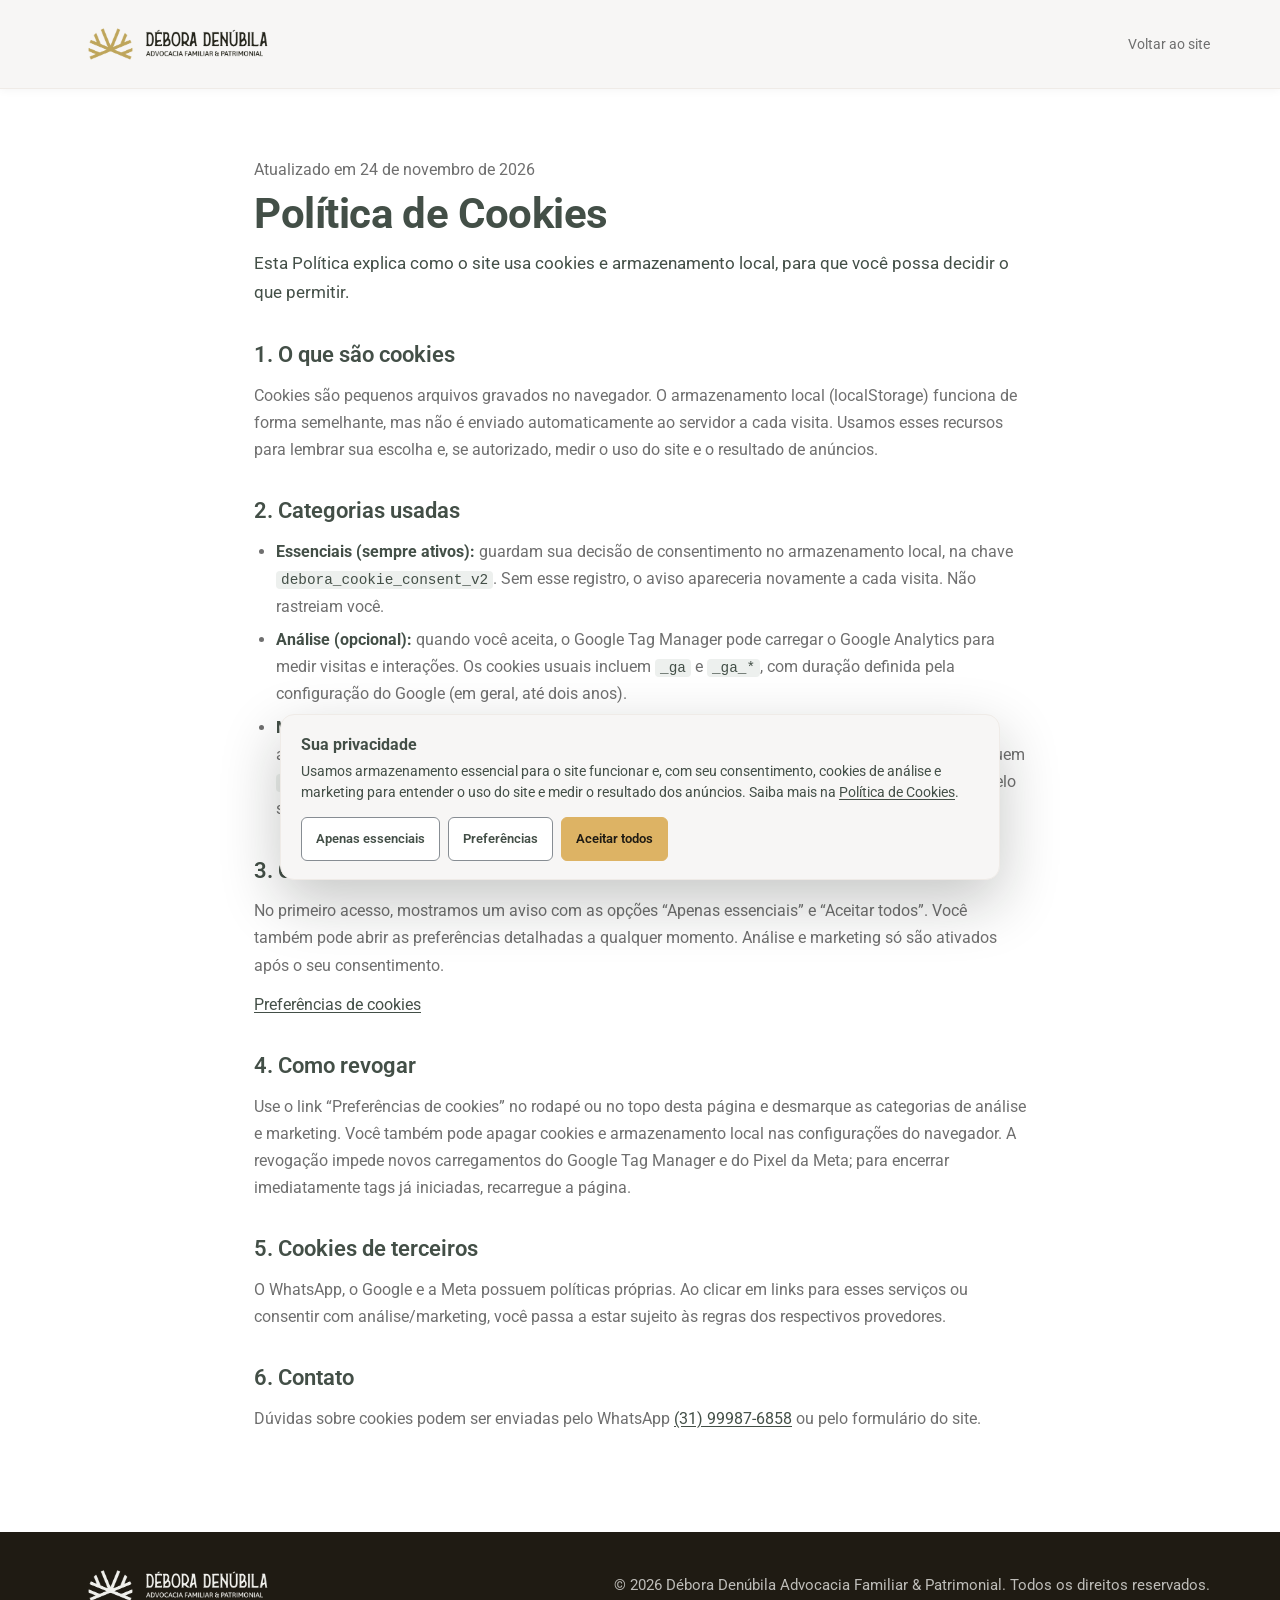
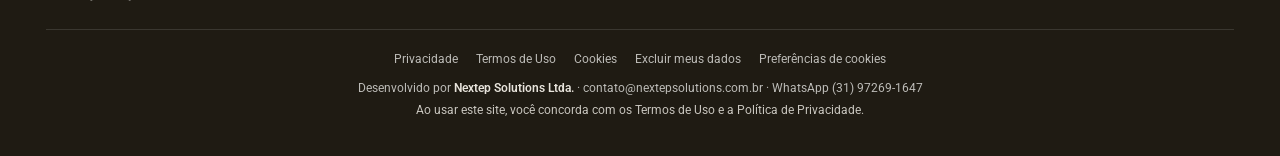
==== commit a2d78db9: "feat: adiciona Meta Pixel e evento Lead nas palestras" ====
--- a/cookies/index.html
+++ b/cookies/index.html
@@ -36,33 +36,34 @@
 
   <main class="legal-page" id="conteudo">
     <div class="container legal-page__inner">
-      <p class="legal-updated">Atualizado em 23 de novembro de 2026</p>
+      <p class="legal-updated">Atualizado em 24 de novembro de 2026</p>
       <h1>Política de Cookies</h1>
       <p class="legal-intro">Esta Política explica como o site usa cookies e armazenamento local, para que você possa decidir o que permitir.</p>
       
       <section>
         <h2>1. O que são cookies</h2>
-        <p>Cookies são pequenos arquivos gravados no navegador. O armazenamento local (localStorage) funciona de forma semelhante, mas não é enviado automaticamente ao servidor a cada visita. Usamos esses recursos para lembrar sua escolha e, se autorizado, medir o uso do site.</p>
+        <p>Cookies são pequenos arquivos gravados no navegador. O armazenamento local (localStorage) funciona de forma semelhante, mas não é enviado automaticamente ao servidor a cada visita. Usamos esses recursos para lembrar sua escolha e, se autorizado, medir o uso do site e o resultado de anúncios.</p>
       </section>
       <section>
         <h2>2. Categorias usadas</h2>
         <ul>
-          <li><strong>Essenciais (sempre ativos):</strong> guardam sua decisão de consentimento no armazenamento local, na chave <code>debora_cookie_consent_v1</code>. Sem esse registro, o aviso apareceria novamente a cada visita. Não rastreiam você.</li>
-          <li><strong>Análise (opcional):</strong> quando você aceita, o Google Tag Manager pode carregar o Google Analytics para medir visitas e interações. Os cookies usuais incluem <code>_ga</code> e <code>_ga_*</code>, com duração definida pela configuração do Google (em geral, até dois anos). Nenhum cookie de publicidade é configurado por este site.</li>
+          <li><strong>Essenciais (sempre ativos):</strong> guardam sua decisão de consentimento no armazenamento local, na chave <code>debora_cookie_consent_v2</code>. Sem esse registro, o aviso apareceria novamente a cada visita. Não rastreiam você.</li>
+          <li><strong>Análise (opcional):</strong> quando você aceita, o Google Tag Manager pode carregar o Google Analytics para medir visitas e interações. Os cookies usuais incluem <code>_ga</code> e <code>_ga_*</code>, com duração definida pela configuração do Google (em geral, até dois anos).</li>
+          <li><strong>Marketing (opcional):</strong> quando você aceita, o Pixel da Meta é carregado para medir o resultado de anúncios e permitir a exibição de conteúdo relevante no Facebook e Instagram. Os cookies usuais incluem <code>_fbp</code> e <code>_fbc</code>, definidos pela Meta. Nenhum outro cookie de publicidade é configurado diretamente pelo site.</li>
         </ul>
       </section>
       <section>
         <h2>3. Consentimento</h2>
-        <p>No primeiro acesso, mostramos um aviso com as opções “Apenas essenciais” e “Aceitar todos”. Você também pode abrir as preferências detalhadas a qualquer momento. A análise só é ativada após o seu consentimento.</p>
+        <p>No primeiro acesso, mostramos um aviso com as opções “Apenas essenciais” e “Aceitar todos”. Você também pode abrir as preferências detalhadas a qualquer momento. Análise e marketing só são ativados após o seu consentimento.</p>
         <p><a href="../cookies/" data-cookie-preferences>Preferências de cookies</a></p>
       </section>
       <section>
         <h2>4. Como revogar</h2>
-        <p>Use o link “Preferências de cookies” no rodapé ou no topo desta página e desmarque a categoria de análise. Você também pode apagar cookies e armazenamento local nas configurações do navegador. A revogação impede novos carregamentos do Google Tag Manager; para encerrar imediatamente tags já iniciadas, recarregue a página.</p>
+        <p>Use o link “Preferências de cookies” no rodapé ou no topo desta página e desmarque as categorias de análise e marketing. Você também pode apagar cookies e armazenamento local nas configurações do navegador. A revogação impede novos carregamentos do Google Tag Manager e do Pixel da Meta; para encerrar imediatamente tags já iniciadas, recarregue a página.</p>
       </section>
       <section>
         <h2>5. Cookies de terceiros</h2>
-        <p>O WhatsApp e o Google possuem políticas próprias. Ao clicar em links para esses serviços, você passa a estar sujeito às regras dos respectivos provedores.</p>
+        <p>O WhatsApp, o Google e a Meta possuem políticas próprias. Ao clicar em links para esses serviços ou consentir com análise/marketing, você passa a estar sujeito às regras dos respectivos provedores.</p>
       </section>
       <section>
         <h2>6. Contato</h2>
@@ -107,6 +108,7 @@
     </svg>
   </a>
 
+  <script src="../assets/js/meta-pixel.js" defer></script>
   <script src="../assets/js/consent.js" defer></script>
   <script src="../assets/js/main.js" defer></script>
 </body>
